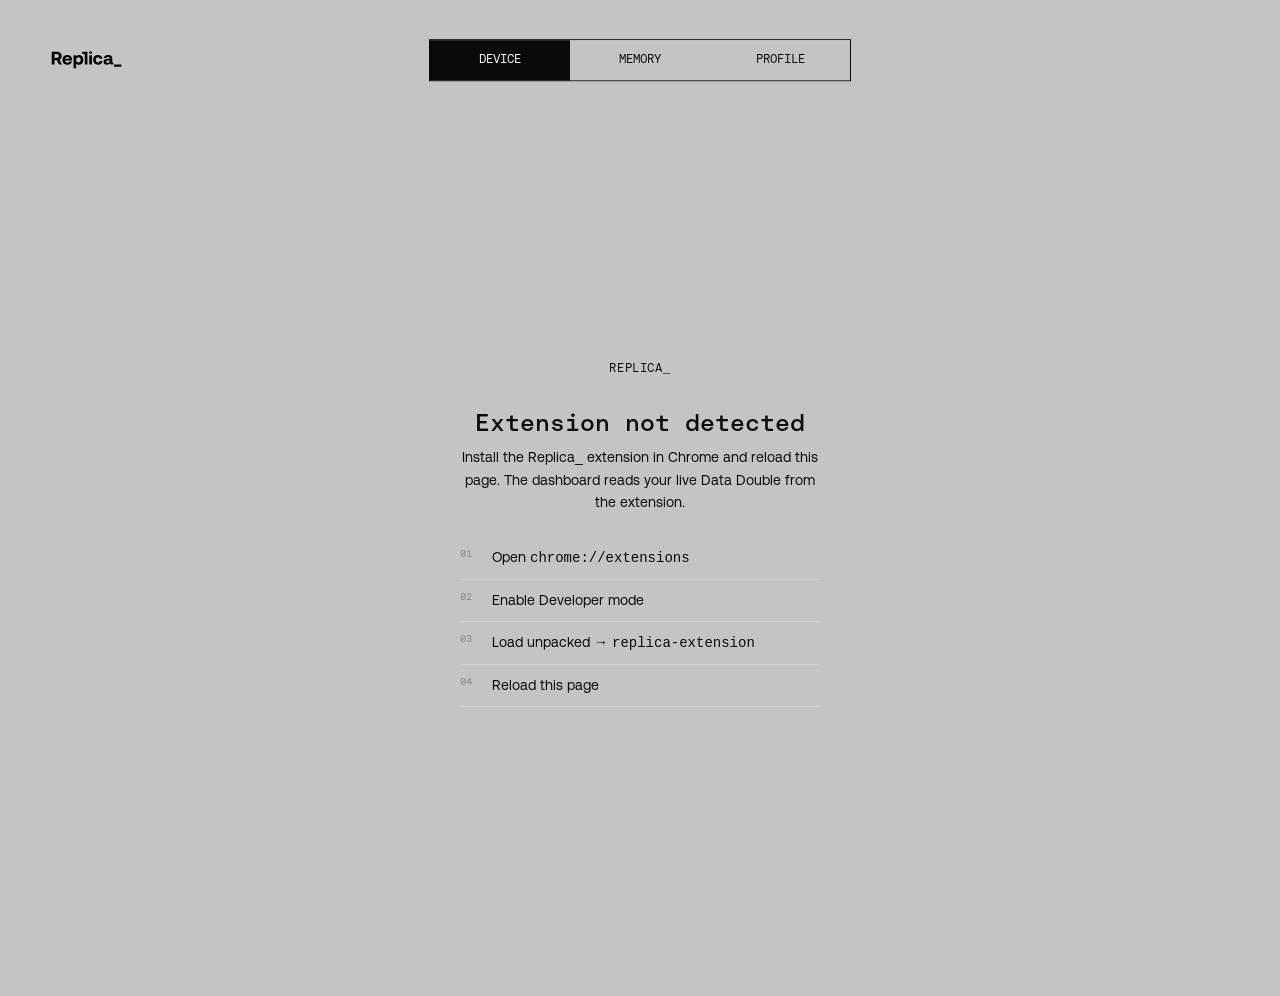
==== replica-webapp/index.html @ 346d8d5b "update all" ====
<!DOCTYPE html>
<html lang="en">
<head>
<meta charset="UTF-8">
<meta name="viewport" content="width=device-width, initial-scale=1.0, viewport-fit=cover">
<title>Replica_</title>
<link rel="stylesheet" href="design-system.css">
<style>
/* ── PAGE ────────────────────────────────── */
html, body { height: 100%; }
body {
  font-family: 'Aeonik', sans-serif;
  background: var(--bg);
  color: var(--text);
  -webkit-font-smoothing: antialiased;
}

.app {
  max-width: 1440px;
  margin: 0 auto;
  min-height: 100vh;
  display: flex;
  flex-direction: column;
  position: relative;
  padding-top: var(--space-xl);
}

/* hidden until connected */
#app { display: none; flex-direction: column; flex: 1; }
#app.show { display: flex; }
#notConnected { display: none; flex-direction: column; align-items: center; justify-content: center; flex: 1; padding: 40px 24px; text-align: center; min-height: 100vh; }
#notConnected.show { display: flex; }

.screen { display: none; flex-direction: column; flex: 1; }
.screen.active { display: flex; }
.scroll {
  flex: 1;
  overflow-y: auto;
  -webkit-overflow-scrolling: touch;
  padding: 0 var(--space-2xl) var(--space-2xl);
}
.scroll::-webkit-scrollbar { display: none; }

/* ── TOP NAV (logo left in flow + tabs fixed-centered) ──────────────── */
.topnav {
  display: grid;
  grid-template-columns: 1fr auto 1fr;
  align-items: center;
  padding: var(--space-md) var(--space-2xl) var(--space-lg);
}
.topnav-logo {
  justify-self: start;
  height: 24px;
  display: flex; align-items: center;
}
.topnav-logo img { height: 100%; width: auto; object-fit: contain; display: block; }
.topnav-tabs {
  position: fixed;
  /* Vertically center the tabs on the logo's center line.
     12px = half of .topnav-logo height (24px). */
  top: calc(var(--space-xl) + var(--space-md) + 12px);
  left: 50%;
  transform: translate(-50%, -50%);
  z-index: 100;
  display: flex;
  gap: 0;
  padding-left: 0;
  border: 1px solid var(--neutral-950);
}
.topnav .ds-tab {
  flex: 1 1 0;
  min-width: 140px;
  height: auto;
  padding: 12px 24px;
  margin: 0;
  border: none;
  background: var(--bg);
  color: var(--neutral-950);
  cursor: pointer;
  justify-content: center;
}
.topnav .ds-tab.is-active {
  background: var(--neutral-950);
  color: var(--color-white);
}

/* "Back" link inline button */
.back-row { padding: 8px 0 var(--space-md); }
.back-btn {
  font: var(--type-body-small);
  color: var(--text);
  display: inline-flex; align-items: center; gap: 4px;
  background: transparent; border: none; cursor: pointer; padding: 0;
}

.meta-row {
  display: grid;
  grid-template-columns: 1fr 1fr;
  font: var(--type-code-block);
  padding: 2px 0;
}
.meta-row span { color: var(--text); }

/* ── DEVICE CARD (left column) ───────────── */
.device-card {
  background: var(--surface);
  border-radius: var(--radius-sm);
  padding: var(--space-lg);
  display: flex;
  flex-direction: column;
  gap: var(--space-lg);
  flex: 1;
}
.device-card .eyebrow {
  font: var(--type-sys-header);
  text-transform: uppercase;
  color: var(--text);
}
.device-meta { display: flex; flex-direction: column; gap: 2px; }
.device-illu-wrap {
  flex: 1;
  display: flex;
  align-items: center;
  justify-content: center;
  padding: var(--space-md) 0;
  min-height: 360px;
}
.device-illu-img {
  position: relative;
  width: 100%;
  max-width: 460px;
}
.device-illu-img img { display: block; width: 100%; height: auto; }
.device-sentence-box {
  position: absolute;
  /* Positioned to fit inside the screen rectangle of the device PNG */
  top: 7%;
  left: 43.5%;
  right: 8%;
  bottom: 67.5%;
  display: flex;
  align-items: center;
  font-family: 'Aeonik Mono', monospace;
  font-weight: 500;
  /* Fluid: small box → small text. Capped at 11px on desktop. */
  font-size: clamp(7.5px, 2.4vw, 11px);
  line-height: 1.35;
  text-transform: uppercase;
  color: var(--text);
  letter-spacing: 0;
  padding: 8px 10px;
  overflow: hidden;
  text-align: left;
  word-break: normal;
  overflow-wrap: break-word;
}

/* ── MAIN GRID (dashboard) ────────────────── */
.dash-grid {
  display: grid;
  grid-template-columns: minmax(0, 1fr) minmax(0, 1fr);
  align-items: stretch;
  gap: var(--space-md);
}
.dash-grid > .left-col {
  display: flex;
  flex-direction: column;
  min-width: 0;
}
.cat-grid {
  display: grid;
  grid-template-columns: 1fr 1fr;
  grid-auto-rows: 1fr;
  gap: var(--space-md);
  min-width: 0;
}
@media (max-width: 960px) {
  .dash-grid { grid-template-columns: 1fr; }
  .cat-grid  { grid-auto-rows: auto; }
}

/* ── CATEGORY CARDS (new-style) ──────────── */
.cat-card {
  background: var(--surface);
  border-radius: var(--radius-sm);
  padding: var(--space-lg);
  cursor: pointer;
  display: flex;
  flex-direction: column;
  gap: var(--space-md);
  transition: box-shadow .15s;
}
.cat-card:hover { box-shadow: 0 4px 16px rgba(0,0,0,.06); }
.cat-card.nil { cursor: default; }
.cat-card.nil .cat-title { color: var(--text-mid); }
.cat-card.nil .cat-sum  { color: var(--text-mid); }
.cat-card.dc  { box-shadow: inset 0 0 0 1px var(--accent-decontext); }

.cat-head {
  display: flex;
  align-items: flex-start;
  justify-content: space-between;
}
.cat-eyebrow {
  font: var(--type-sys-header);
  text-transform: uppercase;
  color: var(--text);
}
.cat-status {
  font: var(--type-sys-header);
  text-transform: uppercase;
  padding: 2px 12px;
  background: var(--neutral-950);
  color: var(--text-inverse);
}
.cat-status.dc { background: var(--accent-decontext); color: #fff; }
.cat-status.amp { background: var(--accent-amplify); color: var(--neutral-950); }
.cat-status.poi { background: var(--accent-poison); color: #fff; }
.cat-status.inactive { background: transparent; color: var(--neutral-700); border: 1px solid var(--neutral-700); padding: 1px 11px; }

.cat-title {
  font: var(--type-h1);
  letter-spacing: -0.03125em;
  text-transform: none;
}
.cat-card.dc  .cat-title { color: var(--accent-decontext); }

.cat-sum {
  font: var(--type-body-small);
  color: var(--text);
  line-height: 1.5;
}

.cat-pills {
  display: flex;
  flex-wrap: wrap;
  gap: 6px;
}
.cat-pill {
  font: var(--type-sys-meta);
  font-size: 9px;
  text-transform: uppercase;
  letter-spacing: 0.18em;
  padding: 4px 7px;
  border: 1px solid var(--neutral-700);
  color: var(--neutral-700);
  background: transparent;
  white-space: nowrap;
}

.cat-foot {
  display: flex;
  justify-content: space-between;
  align-items: center;
  font: var(--type-sys-header);
  text-transform: uppercase;
  color: var(--text);
  margin-top: auto;
}

/* ── EVENT PANEL ─────────────────────────── */
.ev-panel {
  background: var(--surface);
  border-radius: var(--radius-sm);
  padding: var(--space-lg);
  margin-top: var(--space-md);
}
.ev-eyebrow {
  font: var(--type-sys-header);
  text-transform: uppercase;
  margin-bottom: var(--space-md);
}
.ev-title {
  font: var(--type-h1);
  letter-spacing: -0.03125em;
  margin-bottom: var(--space-lg);
}
.chart {
  display: flex;
  align-items: flex-end;
  gap: 8px;
  height: 110px;
  margin-bottom: 8px;
  padding: 0 4px;
}
.bar {
  flex: 1;
  min-width: 10px;
  min-height: 4px;
  border-radius: 0;
  background: var(--text-mid);
  opacity: 0.45;
  display: flex;
  flex-direction: column-reverse; /* primo figlio = base, stack verso l'alto */
}
.bar.has-data { background: transparent; opacity: 1; }
.bar-seg { width: 100%; min-height: 2px; }
.bar-seg.poi { background: var(--accent-poison); }
.bar-seg.amp { background: var(--accent-amplify); }
.bar-seg.dc  { background: var(--accent-decontext); }

.hrs { display: flex; gap: 6px; margin-bottom: var(--space-md); }
.hr  { flex: 1; text-align: center; font: var(--type-sys-meta); color: var(--text-mid); text-transform: uppercase; letter-spacing: 0.10em; }

.leg { display: flex; gap: var(--space-lg); margin-bottom: var(--space-md); flex-wrap: wrap; }
.leg-i { display: flex; align-items: center; gap: 6px; font: var(--type-body-small); color: var(--text); }
.leg-dot { width: 10px; height: 10px; border-radius: 50%; }

/* Event log row */
.ev {
  display: grid;
  grid-template-columns: 120px 60px 1fr 80px;
  align-items: center;
  gap: var(--space-md);
  padding: var(--space-md) 0;
  border-top: 1px solid var(--border);
}
.ev:first-of-type { border-top: none; }
.ev-type {
  font: var(--type-code-block);
  font-weight: 700;
  text-transform: uppercase;
  letter-spacing: 0.02em;
  justify-self: start;
}
.ev-type.poi,
.ev-type.amp,
.ev-type.dc { color: var(--neutral-950); }
.ev-int {
  display: inline-flex;
  align-items: center;
  font: var(--type-sys-header);
  text-transform: uppercase;
  padding: 2px 9px;
  justify-self: start;
}
.ev-int.poi { background: var(--accent-poison);    color: var(--color-white); }
.ev-int.amp { background: var(--accent-amplify);   color: var(--neutral-950); }
.ev-int.dc  { background: var(--accent-decontext); color: var(--color-white); }
.ev-desc { font: var(--type-body-small); color: var(--text); }
.ev-time {
  text-align: right;
  font: var(--type-code-block);
  color: var(--text);
}
.ev-empty {
  font: var(--type-body-small);
  color: var(--text-mid);
  padding: var(--space-md) 0;
  text-align: center;
}

/* ── DETAIL SCREEN ───────────────────────── */
.detail-grid {
  display: grid;
  grid-template-columns: minmax(0, 664px) minmax(0, 664px);
  gap: var(--space-md);
}
@media (max-width: 1100px) {
  .detail-grid { grid-template-columns: 1fr; }
}
.detail-left  { display: flex; flex-direction: column; gap: var(--space-md); }
.detail-right { background: var(--surface); border-radius: var(--radius-sm); padding: var(--space-lg); }

.detail-eyebrow {
  font: var(--type-sys-header);
  text-transform: uppercase;
  margin-bottom: var(--space-md);
}
.detail-title {
  font: var(--type-h1);
  letter-spacing: -0.03125em;
}
.detail-summary {
  font: var(--type-body-small);
  margin-top: var(--space-xs);
}

/* Decontext info card */
.dc-card {
  background: var(--decontext-bg);
  border: 1px solid var(--accent-decontext);
  border-radius: var(--radius-sm);
  padding: var(--space-lg);
}
.dc-card .dc-title {
  font: var(--type-sys-header);
  text-transform: uppercase;
  color: var(--accent-decontext);
  margin-bottom: var(--space-xs);
}
.dc-card .dc-body {
  font: var(--type-body-small);
  color: var(--text);
}

/* Metrics block */
.metrics .metric-row {
  display: grid;
  grid-template-columns: 120px 1fr auto;
  gap: var(--space-md);
  padding: var(--space-md) 0;
  border-top: 1px solid var(--border);
  align-items: flex-start;
}
.metrics .metric-row:first-of-type { border-top: none; }
.metric-key {
  font: var(--type-code-block);
  font-weight: 500;
  color: var(--text);
}
.metric-desc {
  font: var(--type-body-small);
  color: var(--text);
}
.metric-val {
  font: var(--type-code-block);
  color: var(--text);
  text-align: right;
}

/* Signal entries on the right */
.signal-eyebrow {
  font: var(--type-sys-header);
  text-transform: uppercase;
  margin-bottom: var(--space-md);
}
.signal-row {
  display: grid;
  grid-template-columns: 160px 1fr 60px;
  gap: var(--space-md);
  padding: var(--space-md) 0;
  border-top: 1px solid var(--border);
}
.signal-row:first-of-type { border-top: none; }
.signal-tag {
  font: var(--type-sys-header);
  text-transform: uppercase;
  color: var(--text);
  justify-self: start;
}
.signal-tag.is-poi,
.signal-tag.is-amp,
.signal-tag.is-dc {
  display: inline-flex;
  align-items: center;
  height: 20px;
  padding: 0 12px;
}
.signal-tag.is-poi { background: var(--accent-poison);    color: var(--color-white); }
.signal-tag.is-amp { background: var(--accent-amplify);   color: var(--neutral-950); }
.signal-tag.is-dc  { background: var(--accent-decontext); color: var(--color-white); }
.signal-desc { font: var(--type-body-small); color: var(--text); }
.signal-time { font: var(--type-sys-meta); color: var(--text-mid); text-align: right; }

/* ── MEMORY / PROFILE (legacy panes) ─────── */
.body-desc { padding: 0 0 var(--space-md); font: var(--type-body-small); color: var(--text); }
.toggle {
  margin-bottom: var(--space-md);
  background: var(--neutral-950);
  display: inline-flex;
  padding: 4px;
  gap: 4px;
}
.tog {
  padding: 8px 18px;
  font: var(--type-sys-header);
  text-transform: uppercase;
  color: var(--text-mid);
  background: transparent;
  border: none;
  cursor: pointer;
}
.tog.on { background: var(--color-white); color: var(--text); }

.mem-card {
  background: var(--surface);
  border-radius: var(--radius-sm);
  padding: var(--space-lg);
  margin-bottom: var(--space-md);
}
.mem-nav { display: flex; justify-content: space-between; align-items: center; margin-bottom: var(--space-md); }
.mem-date { font: var(--type-code-block); }
.nav-btns { display: flex; gap: 8px; }
.nav-btn {
  width: 32px; height: 32px;
  background: var(--neutral-300);
  color: var(--text);
  border: none;
  cursor: pointer;
  font: var(--type-code-block);
}
.nav-btn:disabled { opacity: .3; cursor: default; }
.dot-row { display: flex; gap: 16px; margin-bottom: var(--space-md); flex-wrap: wrap; }
.mem-sent { font: var(--type-code-block); text-transform: uppercase; line-height: 1.85; }
.mem-empty {
  font: var(--type-body-small);
  color: var(--text-mid);
  padding: var(--space-md) 0;
  text-align: center;
}

/* ── Save current sentence card ─────────────── */
.mem-save {
  display: flex;
  align-items: center;
  gap: var(--space-lg);
  background: var(--surface);
  border-radius: var(--radius-sm);
  padding: var(--space-lg);
  margin-bottom: var(--space-xs);
}
.mem-save-left { flex: 1; min-width: 0; }
.mem-save-eyebrow {
  font: var(--type-sys-header);
  text-transform: uppercase;
  color: var(--text);
  margin-bottom: var(--space-xs);
}
.mem-save-sentence {
  font: var(--type-code-block);
  text-transform: uppercase;
  color: var(--text);
  line-height: 1.5;
}
.mem-save-btn {
  flex-shrink: 0;
  background: var(--neutral-950);
  color: var(--color-white);
  border: none;
  padding: 12px 18px;
  font: var(--type-sys-header);
  text-transform: uppercase;
  cursor: pointer;
  transition: background .15s;
}
.mem-save-btn:hover { background: var(--neutral-700); }
.mem-save-btn:disabled { opacity: 0.4; cursor: default; }
.mem-save-status {
  font: var(--type-sys-meta);
  text-transform: uppercase;
  color: var(--text-mid);
  letter-spacing: 0.18em;
  min-height: 14px;
  padding: 0 var(--space-md) var(--space-md);
}
.mem-save-status.ok { color: var(--color-success); }

/* ── Week picker (calendar) ─────────────────── */
.mem-week-picker {
  background: var(--surface);
  border-radius: var(--radius-sm);
  padding: var(--space-md) var(--space-lg);
  margin-bottom: var(--space-md);
}
.mem-week-nav {
  display: flex;
  align-items: center;
  gap: var(--space-sm);
  margin-bottom: var(--space-md);
}
.mem-week-label {
  flex: 1;
  font: var(--type-code-block);
  color: var(--text);
}
.mem-week-today {
  background: transparent;
  border: 1px solid var(--neutral-700);
  color: var(--neutral-700);
  padding: 6px 12px;
  font: var(--type-sys-header);
  text-transform: uppercase;
  cursor: pointer;
}
.mem-week-today:hover { background: var(--neutral-700); color: var(--surface); }
.mem-week-days {
  display: grid;
  grid-template-columns: repeat(7, 1fr);
  gap: 6px;
}
.mem-day {
  display: flex;
  flex-direction: column;
  align-items: center;
  justify-content: center;
  gap: 4px;
  padding: var(--space-sm) 4px;
  background: transparent;
  border: 1px solid var(--border);
  cursor: pointer;
  color: var(--text);
  transition: background .15s, border-color .15s;
}
.mem-day:hover { border-color: var(--neutral-700); }
.mem-day.has-snap { border-color: var(--neutral-950); }
.mem-day.is-today { background: var(--neutral-300); }
.mem-day.is-selected { background: var(--neutral-950); color: var(--color-white); border-color: var(--neutral-950); }
.mem-day.is-future { opacity: 0.35; cursor: default; pointer-events: none; }
.mem-day-dow {
  font: var(--type-sys-meta);
  text-transform: uppercase;
  letter-spacing: 0.18em;
}
.mem-day-num {
  font: var(--type-h3);
  letter-spacing: -0.02em;
}

.wk-entry {
  display: flex;
  gap: var(--space-md);
  background: var(--surface);
  border-radius: var(--radius-sm);
  padding: var(--space-lg);
  margin-bottom: var(--space-md);
}
.wk-day-n { font: var(--type-h1); letter-spacing: -0.03125em; }
.wk-day-m { font: var(--type-sys-meta); text-transform: uppercase; color: var(--text-mid); margin-top: 4px; }
.wk-right { flex: 1; display: flex; flex-direction: column; gap: var(--space-sm); }
.wk-sent  { font: var(--type-code-block); text-transform: uppercase; }
.wk-dots  { display: flex; gap: var(--space-md); flex-wrap: wrap; }
.wk-del {
  align-self: flex-start;
  flex-shrink: 0;
  width: 28px; height: 28px;
  display: flex; align-items: center; justify-content: center;
  font-family: 'Aeonik Mono', monospace;
  font-size: 18px; line-height: 1;
  background: var(--neutral-950);
  color: var(--color-white);
  border: none;
  border-radius: 0;
  cursor: pointer;
  transition: background .15s;
}
.wk-del:hover { background: var(--color-error); }

.prof-stack {
  display: grid;
  grid-template-columns: repeat(2, 1fr);
  align-items: start;
  gap: var(--space-md);
}
.prof-col { display: flex; flex-direction: column; gap: var(--space-md); }
@media (max-width: 720px) { .prof-stack { grid-template-columns: 1fr; } }
.card-head {
  display: flex; align-items: center; justify-content: space-between;
  gap: var(--space-md);
  margin-bottom: var(--space-md);
}
.p-edit {
  font: var(--type-code-block);
  text-align: right;
  background: transparent;
  border: 1px solid var(--neutral-950);
  padding: 4px 8px;
  width: 50%;
  color: var(--text);
  outline: none;
}
.p-edit:focus { border-color: var(--color-info); }

.p-row {
  display: flex;
  justify-content: space-between;
  align-items: center;
  padding: var(--space-sm) 0;
  border-top: 1px solid var(--border);
}
.p-row:first-of-type { border-top: none; padding-top: 0; }
.p-row:last-of-type { padding-bottom: 0; }
.p-k { font: var(--type-body-base); }
.p-v { font: var(--type-code-block); color: var(--text-mid); }
.p-v-amp { color: var(--accent-amplify); }
.p-v-poi { color: var(--accent-poison); }
.p-v-dc  { color: var(--accent-decontext); }

/* Pref controls — toggle switch + time input */
.pref-right { display: inline-flex; align-items: center; gap: var(--space-sm); }
.switch {
  position: relative;
  display: inline-block;
  width: 36px; height: 20px;
  flex-shrink: 0;
}
.switch input { opacity: 0; width: 0; height: 0; }
.switch .slider {
  position: absolute; inset: 0; cursor: pointer;
  background: var(--border);
  border-radius: 0;
  transition: background .18s;
}
.switch .slider::before {
  content: '';
  position: absolute; left: 2px; top: 2px;
  width: 16px; height: 16px;
  background: var(--color-white);
  border-radius: 0;
  transition: transform .18s;
}
.switch input:checked + .slider { background: var(--neutral-950); }
.switch input:checked + .slider::before { transform: translateX(16px); }
.p-time {
  font: var(--type-code-block);
  color: var(--text);
  background: transparent;
  border: 1px solid var(--neutral-950);
  padding: 4px 8px;
  cursor: pointer;
}
.p-time:focus { outline: none; border-color: var(--color-info); }
.p-time:disabled { opacity: 0.4; cursor: not-allowed; }

.leg-row {
  display: flex;
  gap: 12px;
  padding: var(--space-sm) 0;
  border-bottom: 1px solid var(--border);
  align-items: flex-start;
}
.leg-row:last-child { border-bottom: none; }
.leg-cname { font: var(--type-sys-header); text-transform: uppercase; min-width: 130px; flex-shrink: 0; }
.leg-cdesc { font: var(--type-body-small); color: var(--text); }

/* Danger-zone card: same ds-card shell + red accent border + red title/buttons */
.ds-card.dz { background: var(--surface); border: 1px solid var(--color-error); }
.dz-t { font: var(--type-sys-header); text-transform: uppercase; color: var(--color-error); margin-bottom: var(--space-md); }
.dz-row {
  display: flex;
  justify-content: space-between;
  align-items: center;
  padding: var(--space-sm) 0;
  border-top: 1px solid var(--border);
}
.dz-row:first-of-type { border-top: none; padding-top: 0; }
.dz-row:last-of-type { padding-bottom: 0; }
.dz-l { font: var(--type-body-base); }
.dz-btn {
  font: var(--type-sys-header);
  text-transform: uppercase;
  padding: 6px 14px;
  background: var(--color-error);
  border: none;
  color: var(--color-white);
  cursor: pointer;
  transition: background .15s;
}
.dz-btn:hover { background: #8A1414; }

/* info icon → modal */
.info-i {
  display: inline-flex; align-items: center; justify-content: center;
  width: 14px; height: 14px; border-radius: 0;
  background: transparent; color: var(--neutral-950);
  border: 1px solid var(--neutral-950);
  font: var(--type-sys-meta-sm); font-weight: 700;
  cursor: pointer; margin-left: 4px; vertical-align: middle;
}
.modal-ov {
  position: fixed; inset: 0; background: rgba(10,10,10,.4);
  display: none; align-items: center; justify-content: center;
  z-index: 1000; padding: 24px;
}
.modal-ov.on { display: flex; }
.modal {
  background: var(--surface);
  border-radius: var(--radius-sm);
  padding: var(--space-lg);
  max-width: 380px; width: 100%;
}
.modal-t { font: var(--type-h3); margin-bottom: var(--space-sm); }
.modal-b { font: var(--type-body-small); color: var(--text); margin-bottom: var(--space-lg); }
.modal-x {
  width: 100%; padding: 12px;
  background: var(--neutral-950); color: #fff;
  font: var(--type-sys-header);
  text-transform: uppercase;
  cursor: pointer;
}

/* ── NOT CONNECTED ───────────────────────── */
.nc-logo { font: var(--type-sys-header); text-transform: uppercase; letter-spacing: 0.05em; margin-bottom: var(--space-xl); }
.nc-h { font: var(--type-h2); margin-bottom: var(--space-xs); }
.nc-p { font: var(--type-body-small); color: var(--text); line-height: 1.6; margin-bottom: var(--space-lg); max-width: 360px; }
.nc-steps { list-style: none; width: 100%; max-width: 360px; margin-bottom: var(--space-lg); }
.nc-steps li { font: var(--type-body-small); color: var(--text); padding: 10px 0; border-bottom: 1px solid var(--border); display: flex; gap: 14px; text-align: left; }
.nc-n { font: var(--type-sys-meta); color: var(--text-mid); min-width: 18px; }

/* sbar text under top nav */
.sbar { font: var(--type-sys-meta); text-transform: uppercase; color: var(--text-mid); padding: 0 0 var(--space-xs); }

.section-eyebrow {
  font: var(--type-sys-header);
  text-transform: uppercase;
  color: var(--text);
  padding: var(--space-md) 0 var(--space-sm);
}

/* ── MOBILE (≤ 640px) ──────────────────────────────── */
@media (max-width: 640px) {
  /* Page chrome — tighter spacing, leave room for the bottom tab-bar */
  .app { padding-top: var(--space-md); }
  .scroll { padding: 0 var(--space-md) 88px; }
  .topnav { padding: var(--space-sm) var(--space-md) var(--space-md); }

  /* Tabs → fixed full-width bar at the bottom */
  .topnav-tabs {
    top: auto;
    left: 0;
    right: 0;
    bottom: 0;
    transform: none;
    background: var(--bg);
    border: none;
    border-top: 1px solid var(--neutral-950);
    z-index: 100;
  }
  .topnav .ds-tab {
    flex: 1 1 0;
    min-width: 0;
    padding: 14px 8px;
  }

  /* Memory: stack the save card */
  .mem-save {
    flex-direction: column;
    align-items: stretch;
    gap: var(--space-md);
  }
  .mem-save-btn { width: 100%; }
  .mem-week-picker { padding: var(--space-sm) var(--space-md); }
  .mem-week-days { gap: 4px; }
  .mem-day { padding: var(--space-xs) 2px; }

  /* Event log: type/int/time on row 1, description spans row 2 */
  .ev {
    grid-template-columns: auto auto 1fr;
    grid-template-areas: "type int time" "desc desc desc";
    gap: var(--space-xs) var(--space-md);
  }
  .ev-type { grid-area: type; }
  .ev-int  { grid-area: int; }
  .ev-time { grid-area: time; text-align: right; }
  .ev-desc { grid-area: desc; }

  /* Profile / danger-zone rows wrap on narrow screens */
  .p-row, .dz-row { flex-wrap: wrap; gap: var(--space-xs); }

  /* Device illustration shorter on mobile */
  .device-illu-wrap { min-height: 240px; }

  /* Device sentence: shrink the type & expand the box so the full quote fits */
  .device-sentence-box {
    bottom: 58%;          /* taller box — was 67.5% */
    font-size: clamp(6px, 1.9vw, 9px);
    line-height: 1.2;
    padding: 4px 6px;
  }

  /* Bar chart fits the viewport on mobile */
  .chart { gap: 3px; padding: 0; }
  .chart .bar { min-width: 0; }
  .hrs { gap: 3px; }
  .hr  { font-size: 9px; letter-spacing: 0.05em; }

  /* Category cards in a single horizontal-scrolling row */
  .cat-grid {
    display: flex;
    grid-template-columns: none;
    grid-auto-rows: auto;
    overflow-x: auto;
    overflow-y: hidden;
    flex-wrap: nowrap;
    gap: var(--space-md);
    /* Bleed to the viewport edges so cards can scroll edge-to-edge */
    margin: 0 calc(var(--space-md) * -1);
    padding: 0 var(--space-md) var(--space-xs);
    scroll-snap-type: x mandatory;
    -webkit-overflow-scrolling: touch;
  }
  .cat-grid::-webkit-scrollbar { display: none; }
  .cat-card {
    flex: 0 0 78%;
    max-width: 280px;
    scroll-snap-align: start;
  }

  /* Profile: move EDIT PROFILE button to the bottom of its card */
  #scr-profile .ds-card { display: flex; flex-direction: column; }
  #scr-profile .card-head { display: contents; }
  #scr-profile .card-head .cat-eyebrow { margin-bottom: var(--space-md); }
  #scr-profile #btnEditProfile {
    order: 999;
    margin-top: var(--space-md);
    width: 100%;
  }
}
</style>
</head>
<body>
<div class="app">

  <!-- TOP NAV (logo left + centered tabs) -->
  <div class="topnav" id="topnav">
    <div class="topnav-logo"><img src="img/logo.svg" alt="Replica_"></div>
    <nav class="topnav-tabs">
      <button class="ds-tab is-active" id="nv-device"  onclick="switchTab('device')">DEVICE</button>
      <button class="ds-tab"            id="nv-memory"  onclick="switchTab('memory')">MEMORY</button>
      <button class="ds-tab"            id="nv-profile" onclick="switchTab('profile')">PROFILE</button>
    </nav>
  </div>

  <!-- NOT CONNECTED -->
  <div id="notConnected">
    <div class="nc-logo">Replica_</div>
    <div class="nc-h">Extension not detected</div>
    <p class="nc-p">Install the Replica_ extension in Chrome and reload this page. The dashboard reads your live Data Double from the extension.</p>
    <ol class="nc-steps">
      <li><span class="nc-n">01</span><span>Open <code>chrome://extensions</code></span></li>
      <li><span class="nc-n">02</span><span>Enable Developer mode</span></li>
      <li><span class="nc-n">03</span><span>Load unpacked → <code>replica-extension</code></span></li>
      <li><span class="nc-n">04</span><span>Reload this page</span></li>
    </ol>
  </div>

  <!-- APP -->
  <div id="app">

    <!-- DEVICE -->
    <div class="screen active" id="scr-device">
      <div class="scroll">
        <div class="dash-grid">
          <!-- LEFT: Single device card with meta on top + illustration filling the rest -->
          <div class="left-col">
            <div class="device-card">
              <div class="eyebrow">REPLICA_ MOD 01</div>
              <div class="device-meta">
                <div class="meta-row"><span>Status</span><span id="mStatus">Synced with device</span></div>
                <div class="meta-row"><span>Last compilation:</span><span id="mLast">—</span></div>
                <div class="meta-row"><span>Events:</span><span id="mPts">—</span></div>
              </div>
              <div class="device-illu-wrap">
                <div class="device-illu-img">
                  <img src="img/device_illustration.png" alt="Device">
                  <div class="device-sentence-box" id="sentenceEl">Loading…</div>
                </div>
              </div>
            </div>
          </div>

          <!-- RIGHT: 6 category cards in 2×3 equal-height grid -->
          <div class="cat-grid" id="catGrid"></div>
        </div>

        <!-- Event panel -->
        <div class="ev-panel">
          <div class="ev-eyebrow">LIVE EVENT STREAM</div>
          <div class="ev-title">Actions today by hour</div>
          <div class="chart" id="bars"></div>
          <div class="hrs" id="hrs"></div>
          <div class="leg">
            <div class="leg-i"><div class="leg-dot" style="background:var(--accent-amplify)"></div>amplify</div>
            <div class="leg-i"><div class="leg-dot" style="background:var(--accent-poison)"></div>poison</div>
            <div class="leg-i"><div class="leg-dot" style="background:var(--accent-decontext)"></div>decontextualised</div>
          </div>
          <div id="evList"></div>
        </div>
      </div>
    </div>

    <!-- DETAIL -->
    <div class="screen" id="scr-detail">
      <div class="scroll">
        <div class="back-row"><button class="back-btn" onclick="goBack()">‹ Back</button></div>
        <div id="detailBody"></div>
      </div>
    </div>

    <!-- MEMORY -->
    <div class="screen" id="scr-memory">
      <div class="scroll">
        <!-- Save current sentence -->
        <div class="mem-save">
          <div class="mem-save-left">
            <div class="mem-save-eyebrow">CURRENT SENTENCE</div>
            <div class="mem-save-sentence" id="memCurrentSent">—</div>
          </div>
          <button class="mem-save-btn" id="btnSaveSnap">SAVE TO MEMORY</button>
        </div>
        <div class="mem-save-status" id="memSaveStatus"></div>

        <!-- Week picker -->
        <div class="mem-week-picker">
          <div class="body-desc">A static reflection of the algorithmic session. Snapshots are compiled automatically every day at <span id="memSnapTime">18:00</span>, or saved manually.</div>
          <div class="mem-week-nav">
            <button class="nav-btn" id="wPrev">←</button>
            <span class="mem-week-label" id="wRange">—</span>
            <button class="nav-btn" id="wNext">→</button>
            <button class="mem-week-today" id="wToday">TODAY</button>
          </div>
          <div class="mem-week-days" id="wDays"></div>
        </div>

        <div id="wList"></div>
      </div>
    </div>

    <!-- PROFILE -->
    <div class="screen" id="scr-profile">
      <div class="scroll prof-stack">
        <div class="prof-col">
          <div class="ds-card">
            <div class="card-head">
              <div class="cat-eyebrow">PERSONAL INFORMATION</div>
              <button class="mem-save-btn" id="btnEditProfile">EDIT PROFILE</button>
            </div>
            <div class="p-row">
              <span class="p-k">Username</span>
              <span class="p-v" id="pUsername">—</span>
            </div>
            <div class="p-row">
              <span class="p-k">Device ID</span>
              <span class="p-v" id="pDeviceId" style="font-size:11px;max-width:60%;overflow:hidden;text-overflow:ellipsis;white-space:nowrap">—</span>
            </div>
          </div>

          <div class="ds-card">
            <div class="cat-eyebrow" style="margin-bottom:var(--space-md)">SUBJECT IDENTIFICATION</div>
            <div class="p-row"><span class="p-k">Sessions tracked</span><span class="p-v" id="pSessions">—</span></div>
            <div class="p-row"><span class="p-k">Total data points</span><span class="p-v" id="pPoints">—</span></div>
            <div class="p-row"><span class="p-k">First seen</span><span class="p-v" id="pFirst">—</span></div>
            <div class="p-row"><span class="p-k">Amplifications</span><span class="p-v p-v-amp" id="pAmpCount">0</span></div>
            <div class="p-row"><span class="p-k">Poisonings</span><span class="p-v p-v-poi" id="pPoiCount">0</span></div>
            <div class="p-row"><span class="p-k">Decontextualisations</span><span class="p-v p-v-dc" id="pDcCount">0</span></div>
          </div>
        </div>

        <div class="prof-col">
          <div class="ds-card">
            <div class="cat-eyebrow" style="margin-bottom:var(--space-md)">DATA CATEGORIES</div>
            <div class="leg-row"><span class="leg-cname">Bio-demographic</span><span class="leg-cdesc">Age, health patterns, medical queries.</span></div>
            <div class="leg-row"><span class="leg-cname">Geographic</span><span class="leg-cdesc">IP location, commute, local intent.</span></div>
            <div class="leg-row"><span class="leg-cname">Professional</span><span class="leg-cdesc">Job role, platforms, skills.</span></div>
            <div class="leg-row"><span class="leg-cname">Economic</span><span class="leg-cdesc">Income signals, spending, risk.</span></div>
            <div class="leg-row"><span class="leg-cname">Socio-cultural</span><span class="leg-cdesc">Values, affiliations, communities.</span></div>
            <div class="leg-row"><span class="leg-cname">Psycho-beh.</span><span class="leg-cdesc">Emotional traits, habits, attention.</span></div>
          </div>

          <div class="ds-card">
            <div class="cat-eyebrow" style="margin-bottom:var(--space-md)">APP PREFERENCES</div>
            <div class="p-row">
              <span class="p-k">Decontextualisation alerts <span class="info-i" onclick="openModal('decontext')">i</span></span>
              <label class="switch"><input type="checkbox" id="prefDecontextAlerts"><span class="slider"></span></label>
            </div>
            <div class="p-row">
              <span class="p-k">Daily snapshot</span>
              <input type="time" id="prefSnapshotTime" class="p-time" value="18:00">
            </div>
          </div>

          <div class="ds-card dz">
            <div class="dz-t">⚠ Irreversible actions</div>
            <div class="dz-row"><span class="dz-l">Reset all data</span><button class="dz-btn" id="btnReset">Reset</button></div>
            <div class="dz-row"><span class="dz-l">Reset memory quotes</span><button class="dz-btn" id="btnResetSnaps">Reset</button></div>
          </div>
        </div>
      </div>
    </div>

  </div>
</div>

<div class="modal-ov" id="modalOv" onclick="if(event.target===this)closeModal()">
  <div class="modal"><div class="modal-t" id="modalT"></div><div class="modal-b" id="modalB"></div>
  <button class="modal-x" onclick="closeModal()">Got it</button></div>
</div>

<script src="app.js"></script>
</body>
</html>
---- replica-webapp/design-system.css ----
/* ═══════════════════════════════════════════════
   REPLICA_ — Design System
   Aligned to Figma "new-style" section
   (file: product-ui · CPUfxfrzfCAbRAGqeuyZNK)
   ═══════════════════════════════════════════════ */

/* ── @font-face ──────────────────────────────── */

@font-face {
  font-family: 'Aeonik';
  src: url('fonts/AeonikTRIAL-Light.otf') format('opentype');
  font-weight: 300; font-style: normal; font-display: swap;
}
@font-face {
  font-family: 'Aeonik';
  src: url('fonts/AeonikTRIAL-Regular.otf') format('opentype');
  font-weight: 400; font-style: normal; font-display: swap;
}
@font-face {
  font-family: 'Aeonik';
  src: url('fonts/AeonikTRIAL-Medium.otf') format('opentype');
  font-weight: 500; font-style: normal; font-display: swap;
}
@font-face {
  font-family: 'Aeonik';
  src: url('fonts/AeonikTRIAL-SemiBold.otf') format('opentype');
  font-weight: 600; font-style: normal; font-display: swap;
}
@font-face {
  font-family: 'Aeonik';
  src: url('fonts/AeonikTRIAL-Bold.otf') format('opentype');
  font-weight: 700; font-style: normal; font-display: swap;
}
@font-face {
  font-family: 'Aeonik';
  src: url('fonts/AeonikTRIAL-Black.otf') format('opentype');
  font-weight: 900; font-style: normal; font-display: swap;
}

@font-face {
  font-family: 'Aeonik Mono';
  src: url('fonts/AeonikMonoTRIAL-Light.otf') format('opentype');
  font-weight: 300; font-style: normal; font-display: swap;
}
@font-face {
  font-family: 'Aeonik Mono';
  src: url('fonts/AeonikMonoTRIAL-Regular.otf') format('opentype');
  font-weight: 400; font-style: normal; font-display: swap;
}
@font-face {
  font-family: 'Aeonik Mono';
  src: url('fonts/AeonikMonoTRIAL-Medium.otf') format('opentype');
  font-weight: 500; font-style: normal; font-display: swap;
}
@font-face {
  font-family: 'Aeonik Mono';
  src: url('fonts/AeonikMonoTRIAL-SemiBold.otf') format('opentype');
  font-weight: 600; font-style: normal; font-display: swap;
}
@font-face {
  font-family: 'Aeonik Mono';
  src: url('fonts/AeonikMonoTRIAL-Bold.otf') format('opentype');
  font-weight: 700; font-style: normal; font-display: swap;
}

/* ── Color tokens ────────────────────────────── */

:root {
  /* Neutral scale (Figma) */
  --neutral-50:         #F5F5F5;   /* bg/surface — cards */
  --neutral-300:        #C4C4C4;   /* bg/canvas  — page background */
  --neutral-700:        #404040;
  --neutral-950:        #0A0A0A;   /* text/primary */

  --color-white:        #FFFFFF;
  --color-surface-soft: #E6E8E6;   /* legacy neutral/10 */
  --color-metal:        #828782;   /* secondary text, placeholders */
  --color-black:        #0A0A0A;
  --border-default:     #D4D4D4;

  /* Accent (data states) */
  --color-green:        #1DFF5D;
  --color-purple:       #5E1FFF;
  --color-orange:       #FF5E1F;

  /* Semantic aliases (new-style) */
  --bg:                 var(--neutral-300);   /* page bg */
  --surface:            var(--neutral-50);    /* card bg */
  --surface-inverse:    var(--neutral-950);
  --border:             var(--border-default);
  --text:               var(--neutral-950);
  --text-inverse:       var(--neutral-50);
  --text-mid:           var(--color-metal);
  --text-dim:           #B0B2B0;

  --accent-amplify:     var(--color-green);
  --accent-poison:      var(--color-orange);
  --accent-decontext:   var(--color-purple);

  --amplify-bg:         rgba(29,255,93,0.10);
  --poison-bg:          rgba(255,94,31,0.10);
  --decontext-bg:       #EFE8FF;   /* data/decontext-bg from Figma */
  --decontext-border:   rgba(94,31,255,0.25);

  /* Semantic — UI feedback (not data state) */
  --color-error:        #B91C1C;
  --color-success:      #047857;
  --color-warning:      #B45309;
  --color-info:         #0369A1;
  --error-bg:           #FECACA;

  /* Spacing scale (Figma space tokens) */
  --space-2xs:  4px;
  --space-xs:   8px;
  --space-sm:  12px;
  --space-md:  16px;
  --space-lg:  24px;
  --space-xl:  32px;
  --space-2xl: 48px;

  /* Radii (Figma radius tokens) */
  --radius-zero: 0;
  --radius-sm:   8px;   /* default card radius in new-style */
  --radius-pill: 999px;

  /* Border stroke */
  --stroke: 1px;
}

/* ── Typography tokens ───────────────────────── */
/* In new-style, headings use Aeonik Mono Medium */

:root {
  /* Display (kept for legacy) */
  --type-display-hero:        700 64px/1.10 'Aeonik', sans-serif;
  --type-display-data-large:  400 56px/1.10 'Aeonik Mono', monospace;

  /* Heading — Aeonik Mono */
  --type-h1:  500 32px/1.20 'Aeonik Mono', monospace;     /* letter-spacing -1px */
  --type-h2:  500 24px/1.25 'Aeonik Mono', monospace;
  --type-h3:  500 18px/1.30 'Aeonik Mono', monospace;

  /* Body — Aeonik sans */
  --type-body-large:  400 18px/1.50 'Aeonik', sans-serif;
  --type-body-base:   400 16px/1.50 'Aeonik', sans-serif;
  --type-body-small:  400 14px/1.50 'Aeonik', sans-serif;

  /* System (Aeonik Mono) */
  --type-code-block:   400 14px/1.50 'Aeonik Mono', monospace;
  --type-sys-header:   400 12px/1.30 'Aeonik Mono', monospace;
  --type-sys-meta:     400 10px/1.30 'Aeonik Mono', monospace;   /* uppercase */
  --type-sys-meta-sm:  400  8px/1.30 'Aeonik Mono', monospace;   /* uppercase */
}

/* ── Utility classes ─────────────────────────── */

.type-display-hero       { font: var(--type-display-hero); }
.type-display-data-large { font: var(--type-display-data-large); }
.type-h1                 { font: var(--type-h1); letter-spacing: -0.03125em; }
.type-h2                 { font: var(--type-h2); }
.type-h3                 { font: var(--type-h3); }
.type-body-large         { font: var(--type-body-large); }
.type-body-base          { font: var(--type-body-base); }
.type-body-small         { font: var(--type-body-small); }
.type-code-block         { font: var(--type-code-block); }
.type-sys-header         { font: var(--type-sys-header); text-transform: uppercase; letter-spacing: 0.00em; }
.type-sys-meta           { font: var(--type-sys-meta);   text-transform: uppercase; letter-spacing: 0.20em; }
.type-sys-meta-sm        { font: var(--type-sys-meta-sm); text-transform: uppercase; letter-spacing: 0.20em; }

/* ── Reset & base ────────────────────────────── */

*, *::before, *::after { box-sizing: border-box; margin: 0; padding: 0; }
button { font-family: inherit; cursor: pointer; border: none; background: none; -webkit-tap-highlight-color: transparent; }

/* ── Reusable atoms (new-style) ──────────────── */

/* Card surface — the box used everywhere */
.ds-card {
  background: var(--surface);
  border-radius: var(--radius-sm);
  padding: var(--space-lg);
}

/* CATEGORY / META eyebrow label */
.ds-eyebrow {
  font: var(--type-sys-header);
  text-transform: uppercase;
  letter-spacing: 0.00em;
  color: var(--text);
}

/* STATUS chip (dark by default) */
.ds-status {
  display: inline-flex;
  align-items: center;
  font: var(--type-sys-header);
  text-transform: uppercase;
  letter-spacing: 0.00em;
  padding: 2px 10px;
  border-radius: var(--radius-zero);
  background: var(--neutral-950);
  color: var(--text-inverse);
}
.ds-status.is-poison    { background: var(--accent-poison);    color: var(--color-white); }
.ds-status.is-amplify   { background: var(--accent-amplify);   color: var(--neutral-950); }
.ds-status.is-decontext { background: var(--accent-decontext); color: var(--color-white); }

/* Metric pill — rectangle outline with mono label */
.ds-pill {
  display: inline-flex;
  align-items: center;
  font: var(--type-sys-meta);
  text-transform: uppercase;
  letter-spacing: 0.20em;
  padding: 6px 10px;
  border: var(--stroke) solid var(--border);
  border-radius: var(--radius-zero);
  color: var(--text);
  background: transparent;
}

/* Navbar tab — rectangle with 45° diagonal cuts at top-left and bottom-right.
   Cut size equals half the tab height so the diagonal is true 45°.
   Tabs interlock with no gap (margin-left = -cut). */
.ds-tab {
  display: inline-flex;
  align-items: center;
  height: 40px;
  padding: 0 24px;
  font: var(--type-sys-header);
  text-transform: uppercase;
  /* default (non-selected) = primary button: dark filled */
  background: var(--neutral-950);
  color: var(--color-white);
}
/* selected = secondary button: light surface, dark text */
.ds-tab.is-active { background: var(--color-white); color: var(--neutral-950); }

/* ── Logo ────────────────────────────────────── */

.replica-logo {
  display: block;
  height: 20px;
  width: auto;
}
.replica-logo.on-dark { filter: invert(1); }
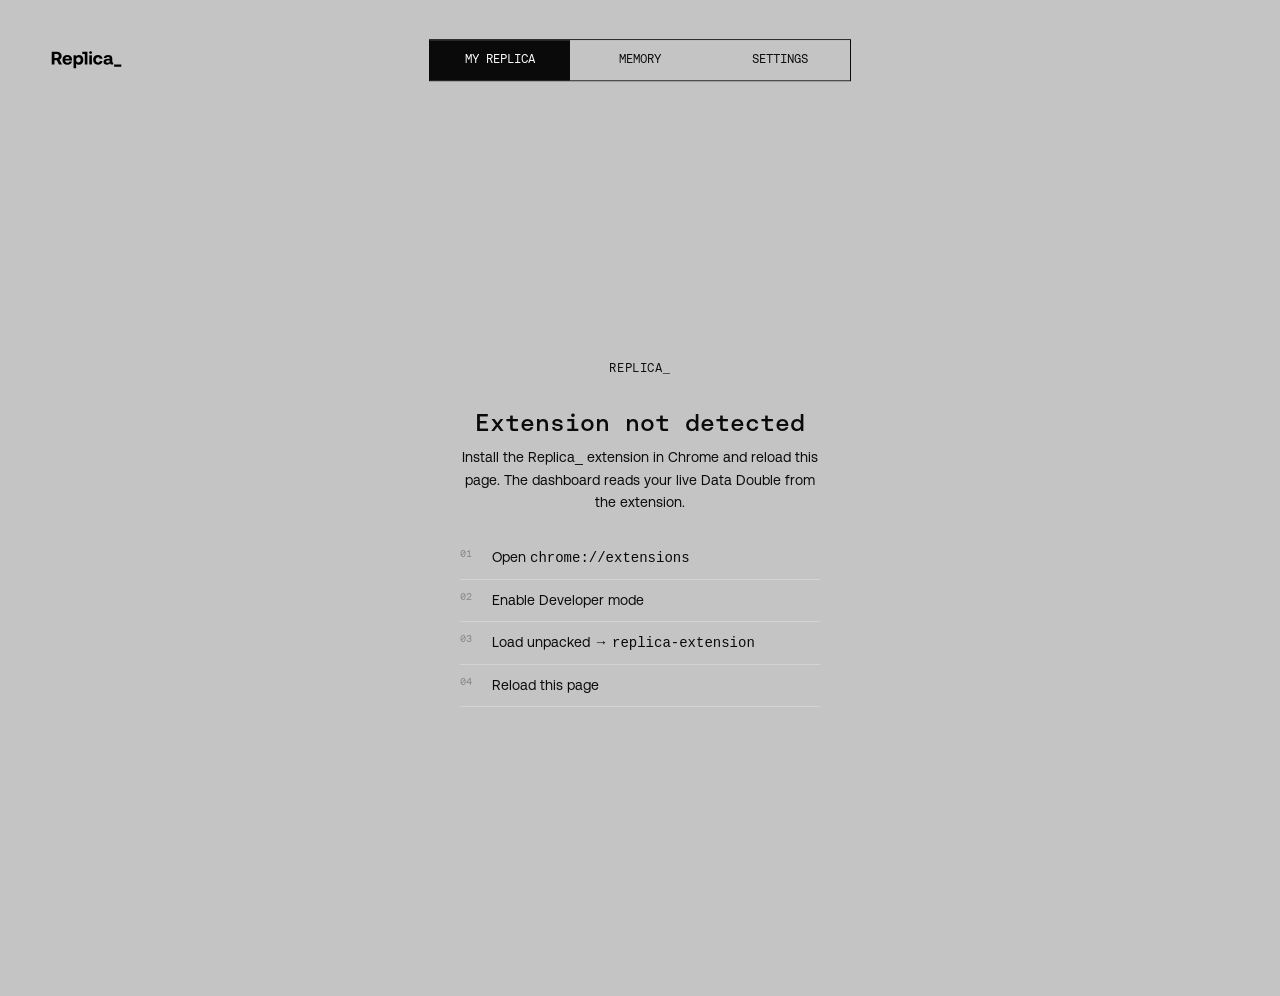
==== commit e375fdfc: "update" ====
--- a/replica-webapp/index.html
+++ b/replica-webapp/index.html
@@ -101,106 +101,151 @@
 }
 .meta-row span { color: var(--text); }
 
-/* ── DEVICE CARD (left column) ───────────── */
+/* ── CURRENT PROFILE HERO (top of dashboard, no card) ─ */
+.cp-hero {
+  display: flex;
+  flex-direction: column;
+  gap: var(--space-sm);
+  padding: var(--space-md) 0 var(--space-xl);
+}
+.cp-eyebrow {
+  font: var(--type-sys-header);
+  text-transform: uppercase;
+  letter-spacing: 0.18em;
+  color: var(--text);
+}
+.cp-sentence {
+  font-family: 'Aeonik Mono', monospace;
+  font-weight: 500;
+  font-size: clamp(24px, 3.4vw, 44px);
+  line-height: 1.25;
+  letter-spacing: -0.01em;
+  text-transform: uppercase;
+  color: var(--text);
+}
+.cp-sentence > span { display: inline; }
+.cp-sentence .cp-voc {
+  cursor: pointer;
+  padding: 0 4px;
+  transition: background .12s, color .12s;
+}
+.cp-sentence .cp-voc:hover {
+  background: var(--neutral-950);
+  color: var(--color-white);
+}
+
+@media (max-width: 640px) {
+  .cp-hero { padding: var(--space-sm) 0 var(--space-lg); }
+  .cp-sentence {
+    font-size: clamp(18px, 5.5vw, 26px);
+    line-height: 1.3;
+  }
+}
+
+/* ── DEVICE CARD (sidebar of dashboard) ───── */
 .device-card {
   background: var(--surface);
   border-radius: var(--radius-sm);
   padding: var(--space-lg);
   display: flex;
   flex-direction: column;
-  gap: var(--space-lg);
-  flex: 1;
-}
-.device-card .eyebrow {
-  font: var(--type-sys-header);
-  text-transform: uppercase;
-  color: var(--text);
-}
-.device-meta { display: flex; flex-direction: column; gap: 2px; }
+  gap: var(--space-md);
+  min-width: 0;
+}
+.device-info {
+  display: flex;
+  flex-direction: column;
+  align-self: start;
+  min-width: 0;
+}
+.device-info > .eyebrow {
+  font: var(--type-sys-header);
+  text-transform: uppercase;
+  color: var(--text);
+  margin-bottom: var(--space-sm);
+}
 .device-illu-wrap {
-  flex: 1;
   display: flex;
   align-items: center;
   justify-content: center;
-  padding: var(--space-md) 0;
-  min-height: 360px;
+  padding: var(--space-sm) 0;
+  min-height: 220px;
+  height: 100%;
+}
+@media (max-width: 720px) {
+  .device-illu-wrap { min-height: 160px; }
 }
 .device-illu-img {
   position: relative;
   width: 100%;
-  max-width: 460px;
+  max-width: 280px;
 }
 .device-illu-img img { display: block; width: 100%; height: auto; }
-.device-sentence-box {
-  position: absolute;
-  /* Positioned to fit inside the screen rectangle of the device PNG */
-  top: 7%;
-  left: 43.5%;
-  right: 8%;
-  bottom: 67.5%;
-  display: flex;
-  align-items: center;
-  font-family: 'Aeonik Mono', monospace;
-  font-weight: 500;
-  /* Fluid: small box → small text. Capped at 11px on desktop. */
-  font-size: clamp(7.5px, 2.4vw, 11px);
-  line-height: 1.35;
-  text-transform: uppercase;
-  color: var(--text);
-  letter-spacing: 0;
-  padding: 8px 10px;
-  overflow: hidden;
-  text-align: left;
-  word-break: normal;
-  overflow-wrap: break-word;
-}
 
 /* ── MAIN GRID (dashboard) ────────────────── */
+/* Stacked layout at all widths: replica device card full-width on top,
+   category grid below — same vertical structure as the tablet view. */
 .dash-grid {
   display: grid;
-  grid-template-columns: minmax(0, 1fr) minmax(0, 1fr);
-  align-items: stretch;
+  grid-template-columns: minmax(0, 1fr) minmax(260px, 360px);
   gap: var(--space-md);
-}
-.dash-grid > .left-col {
+  align-items: start;
+}
+@media (max-width: 960px) {
+  .dash-grid { grid-template-columns: 1fr; }
+}
+.cat-grid {
   display: flex;
   flex-direction: column;
   min-width: 0;
 }
-.cat-grid {
+
+/* ── CATEGORY ROWS (single-card list) ──────── */
+.cat-card {
+  background: transparent;
+  border-radius: 0;
+  padding: var(--space-md) 0;
+  border-top: 1px solid var(--border);
+  cursor: default;
   display: grid;
-  grid-template-columns: 1fr 1fr;
-  grid-auto-rows: 1fr;
+  grid-template-columns: 90px minmax(0, 1.4fr) minmax(0, 1fr) 60px 60px 80px 60px 70px;
   gap: var(--space-md);
-  min-width: 0;
-}
-@media (max-width: 960px) {
-  .dash-grid { grid-template-columns: 1fr; }
-  .cat-grid  { grid-auto-rows: auto; }
-}
-
-/* ── CATEGORY CARDS (new-style) ──────────── */
-.cat-card {
-  background: var(--surface);
-  border-radius: var(--radius-sm);
-  padding: var(--space-lg);
-  cursor: pointer;
-  display: flex;
-  flex-direction: column;
-  gap: var(--space-md);
-  transition: box-shadow .15s;
-}
-.cat-card:hover { box-shadow: 0 4px 16px rgba(0,0,0,.06); }
-.cat-card.nil { cursor: default; }
+  align-items: center;
+}
+.cat-card:first-child { border-top: none; padding-top: 0; }
+.cat-card:last-child { padding-bottom: 0; }
 .cat-card.nil .cat-title { color: var(--text-mid); }
 .cat-card.nil .cat-sum  { color: var(--text-mid); }
-.cat-card.dc  { box-shadow: inset 0 0 0 1px var(--accent-decontext); }
+
+/* Column header row */
+.cat-card.cat-header {
+  padding-bottom: var(--space-sm);
+}
+.cat-card.cat-header .cat-col {
+  font: var(--type-sys-meta);
+  text-transform: uppercase;
+  letter-spacing: 0.18em;
+  color: var(--text-mid);
+}
+
+/* Per-column tweaks */
+.cat-col { min-width: 0; }
+.cat-col-w, .cat-col-a, .cat-col-p, .cat-col-n, .cat-col-dc {
+  font: var(--type-code-block);
+  color: var(--text);
+}
+.cat-col-dc .cat-dc-count {
+  margin-top: 0;
+  align-self: auto;
+}
 
 .cat-head {
   display: flex;
+  flex-direction: column;
   align-items: flex-start;
-  justify-content: space-between;
-}
+  gap: var(--space-sm);
+}
+.cat-head .cat-status { align-self: flex-start; }
 .cat-eyebrow {
   font: var(--type-sys-header);
   text-transform: uppercase;
@@ -219,11 +264,15 @@
 .cat-status.inactive { background: transparent; color: var(--neutral-700); border: 1px solid var(--neutral-700); padding: 1px 11px; }
 
 .cat-title {
+  font: var(--type-sys-header);
+  text-transform: uppercase;
+  color: var(--text);
+}
+.cat-head .cat-eyebrow {
   font: var(--type-h1);
   letter-spacing: -0.03125em;
   text-transform: none;
 }
-.cat-card.dc  .cat-title { color: var(--accent-decontext); }
 
 .cat-sum {
   font: var(--type-body-small);
@@ -256,6 +305,16 @@
   text-transform: uppercase;
   color: var(--text);
   margin-top: auto;
+}
+.cat-dc-count {
+  display: inline-flex;
+  align-self: flex-start;
+  font: var(--type-sys-header);
+  text-transform: uppercase;
+  color: var(--color-white);
+  background: var(--accent-decontext);
+  padding: 2px 10px;
+  margin-top: var(--space-xs);
 }
 
 /* ── EVENT PANEL ─────────────────────────── */
@@ -309,7 +368,7 @@
 /* Event log row */
 .ev {
   display: grid;
-  grid-template-columns: 120px 60px 1fr 80px;
+  grid-template-columns: 160px 60px 1fr 80px;
   align-items: center;
   gap: var(--space-md);
   padding: var(--space-md) 0;
@@ -484,12 +543,14 @@
 .nav-btns { display: flex; gap: 8px; }
 .nav-btn {
   width: 32px; height: 32px;
-  background: var(--neutral-300);
-  color: var(--text);
-  border: none;
+  background: var(--surface);
+  color: var(--text);
+  border: 1px solid var(--border);
   cursor: pointer;
   font: var(--type-code-block);
-}
+  transition: background .12s, color .12s;
+}
+.nav-btn:hover:not(:disabled) { background: var(--neutral-950); color: var(--color-white); border-color: var(--neutral-950); }
 .nav-btn:disabled { opacity: .3; cursor: default; }
 .dot-row { display: flex; gap: 16px; margin-bottom: var(--space-md); flex-wrap: wrap; }
 .mem-sent { font: var(--type-code-block); text-transform: uppercase; line-height: 1.85; }
@@ -500,28 +561,23 @@
   text-align: center;
 }
 
-/* ── Save current sentence card ─────────────── */
+/* ── Memory hero heading ────────────────────── */
+.mem-hero {
+  font: var(--type-h1);
+  letter-spacing: -0.03125em;
+  color: var(--text);
+  padding: var(--space-md) 0 var(--space-xl);
+}
+
+/* ── Save snapshot action row ───────────────── */
 .mem-save {
   display: flex;
-  align-items: center;
-  gap: var(--space-lg);
-  background: var(--surface);
-  border-radius: var(--radius-sm);
-  padding: var(--space-lg);
+  justify-content: flex-end;
   margin-bottom: var(--space-xs);
 }
-.mem-save-left { flex: 1; min-width: 0; }
-.mem-save-eyebrow {
-  font: var(--type-sys-header);
-  text-transform: uppercase;
-  color: var(--text);
-  margin-bottom: var(--space-xs);
-}
-.mem-save-sentence {
-  font: var(--type-code-block);
-  text-transform: uppercase;
-  color: var(--text);
-  line-height: 1.5;
+/* Inline save button next to TODAY in the week-nav */
+.mem-week-nav .mem-save-btn {
+  padding: 6px 14px;
 }
 .mem-save-btn {
   flex-shrink: 0;
@@ -548,9 +604,9 @@
 
 /* ── Week picker (calendar) ─────────────────── */
 .mem-week-picker {
-  background: var(--surface);
-  border-radius: var(--radius-sm);
-  padding: var(--space-md) var(--space-lg);
+  background: transparent;
+  border-radius: 0;
+  padding: 0;
   margin-bottom: var(--space-md);
 }
 .mem-week-nav {
@@ -586,15 +642,15 @@
   justify-content: center;
   gap: 4px;
   padding: var(--space-sm) 4px;
-  background: transparent;
+  background: var(--surface);
   border: 1px solid var(--border);
   cursor: pointer;
   color: var(--text);
-  transition: background .15s, border-color .15s;
+  transition: background .15s, border-color .15s, color .15s;
 }
 .mem-day:hover { border-color: var(--neutral-700); }
 .mem-day.has-snap { border-color: var(--neutral-950); }
-.mem-day.is-today { background: var(--neutral-300); }
+.mem-day.is-today { background: var(--color-white); border-color: var(--neutral-950); }
 .mem-day.is-selected { background: var(--neutral-950); color: var(--color-white); border-color: var(--neutral-950); }
 .mem-day.is-future { opacity: 0.35; cursor: default; pointer-events: none; }
 .mem-day-dow {
@@ -644,6 +700,19 @@
 }
 .prof-col { display: flex; flex-direction: column; gap: var(--space-md); }
 @media (max-width: 720px) { .prof-stack { grid-template-columns: 1fr; } }
+
+/* Profile: EDIT PROFILE sits at the bottom of the Personal Information card */
+#scr-profile .ds-card { display: flex; flex-direction: column; }
+#scr-profile #btnEditProfile {
+  margin-top: auto;
+  align-self: stretch;
+  text-align: center;
+}
+/* Static (non-interactive) variant of mem-save-btn — identical visuals */
+.mem-save-btn.p-btn-static {
+  pointer-events: none;
+  cursor: default;
+}
 .card-head {
   display: flex; align-items: center; justify-content: space-between;
   gap: var(--space-md);
@@ -672,9 +741,6 @@
 .p-row:last-of-type { padding-bottom: 0; }
 .p-k { font: var(--type-body-base); }
 .p-v { font: var(--type-code-block); color: var(--text-mid); }
-.p-v-amp { color: var(--accent-amplify); }
-.p-v-poi { color: var(--accent-poison); }
-.p-v-dc  { color: var(--accent-decontext); }
 
 /* Pref controls — toggle switch + time input */
 .pref-right { display: inline-flex; align-items: center; gap: var(--space-sm); }
@@ -778,6 +844,18 @@
   text-transform: uppercase;
   cursor: pointer;
 }
+.modal-actions { display: flex; gap: var(--space-sm); }
+.modal-actions .modal-x { flex: 1; width: auto; }
+.modal-cancel {
+  flex: 1; padding: 12px;
+  background: transparent; color: var(--neutral-950);
+  border: 1px solid var(--neutral-950);
+  font: var(--type-sys-header);
+  text-transform: uppercase;
+  cursor: pointer;
+}
+.modal-danger { background: var(--color-error); }
+.modal-danger:hover { background: #8A1414; }
 
 /* ── NOT CONNECTED ───────────────────────── */
 .nc-logo { font: var(--type-sys-header); text-transform: uppercase; letter-spacing: 0.05em; margin-bottom: var(--space-xl); }
@@ -822,14 +900,9 @@
     padding: 14px 8px;
   }
 
-  /* Memory: stack the save card */
-  .mem-save {
-    flex-direction: column;
-    align-items: stretch;
-    gap: var(--space-md);
-  }
-  .mem-save-btn { width: 100%; }
-  .mem-week-picker { padding: var(--space-sm) var(--space-md); }
+  /* Memory: allow the week-nav controls to wrap on narrow screens */
+  .mem-week-nav { flex-wrap: wrap; }
+  .mem-week-picker { padding: 0; }
   .mem-week-days { gap: 4px; }
   .mem-day { padding: var(--space-xs) 2px; }
 
@@ -848,15 +921,7 @@
   .p-row, .dz-row { flex-wrap: wrap; gap: var(--space-xs); }
 
   /* Device illustration shorter on mobile */
-  .device-illu-wrap { min-height: 240px; }
-
-  /* Device sentence: shrink the type & expand the box so the full quote fits */
-  .device-sentence-box {
-    bottom: 58%;          /* taller box — was 67.5% */
-    font-size: clamp(6px, 1.9vw, 9px);
-    line-height: 1.2;
-    padding: 4px 6px;
-  }
+  .device-illu-wrap { min-height: 160px; }
 
   /* Bar chart fits the viewport on mobile */
   .chart { gap: 3px; padding: 0; }
@@ -864,37 +929,8 @@
   .hrs { gap: 3px; }
   .hr  { font-size: 9px; letter-spacing: 0.05em; }
 
-  /* Category cards in a single horizontal-scrolling row */
-  .cat-grid {
-    display: flex;
-    grid-template-columns: none;
-    grid-auto-rows: auto;
-    overflow-x: auto;
-    overflow-y: hidden;
-    flex-wrap: nowrap;
-    gap: var(--space-md);
-    /* Bleed to the viewport edges so cards can scroll edge-to-edge */
-    margin: 0 calc(var(--space-md) * -1);
-    padding: 0 var(--space-md) var(--space-xs);
-    scroll-snap-type: x mandatory;
-    -webkit-overflow-scrolling: touch;
-  }
-  .cat-grid::-webkit-scrollbar { display: none; }
-  .cat-card {
-    flex: 0 0 78%;
-    max-width: 280px;
-    scroll-snap-align: start;
-  }
-
-  /* Profile: move EDIT PROFILE button to the bottom of its card */
-  #scr-profile .ds-card { display: flex; flex-direction: column; }
-  #scr-profile .card-head { display: contents; }
-  #scr-profile .card-head .cat-eyebrow { margin-bottom: var(--space-md); }
-  #scr-profile #btnEditProfile {
-    order: 999;
-    margin-top: var(--space-md);
-    width: 100%;
-  }
+  /* Profile: EDIT PROFILE button stretches full-width on mobile */
+  #scr-profile #btnEditProfile { width: 100%; }
 }
 </style>
 </head>
@@ -905,9 +941,9 @@
   <div class="topnav" id="topnav">
     <div class="topnav-logo"><img src="img/logo.svg" alt="Replica_"></div>
     <nav class="topnav-tabs">
-      <button class="ds-tab is-active" id="nv-device"  onclick="switchTab('device')">DEVICE</button>
+      <button class="ds-tab is-active" id="nv-device"  onclick="switchTab('device')">MY REPLICA</button>
       <button class="ds-tab"            id="nv-memory"  onclick="switchTab('memory')">MEMORY</button>
-      <button class="ds-tab"            id="nv-profile" onclick="switchTab('profile')">PROFILE</button>
+      <button class="ds-tab"            id="nv-profile" onclick="switchTab('profile')">SETTINGS</button>
     </nav>
   </div>
 
@@ -930,27 +966,35 @@
     <!-- DEVICE -->
     <div class="screen active" id="scr-device">
       <div class="scroll">
+        <!-- TOP: Current profile hero sentence (no card background) -->
+        <div class="cp-hero">
+          <div class="cp-eyebrow">CURRENT PROFILE</div>
+          <div class="cp-sentence" id="currentProfileSent">Loading…</div>
+        </div>
+
         <div class="dash-grid">
-          <!-- LEFT: Single device card with meta on top + illustration filling the rest -->
-          <div class="left-col">
-            <div class="device-card">
+          <!-- Categories list (single card, one row per category) -->
+          <div class="ds-card">
+            <div class="cat-eyebrow" style="margin-bottom:var(--space-md)">CATEGORIES</div>
+            <div class="cat-grid" id="catGrid"></div>
+          </div>
+
+          <!-- Device card sits next to the categories -->
+          <div class="device-card">
+            <div class="device-info">
               <div class="eyebrow">REPLICA_ MOD 01</div>
-              <div class="device-meta">
-                <div class="meta-row"><span>Status</span><span id="mStatus">Synced with device</span></div>
-                <div class="meta-row"><span>Last compilation:</span><span id="mLast">—</span></div>
-                <div class="meta-row"><span>Events:</span><span id="mPts">—</span></div>
-              </div>
-              <div class="device-illu-wrap">
-                <div class="device-illu-img">
-                  <img src="img/device_illustration.png" alt="Device">
-                  <div class="device-sentence-box" id="sentenceEl">Loading…</div>
-                </div>
+              <div class="p-row"><span class="p-k">Status</span><span class="p-v" id="mStatus">Synced with device</span></div>
+              <div class="p-row"><span class="p-k">Last compilation</span><span class="p-v" id="mLast">—</span></div>
+              <div class="p-row"><span class="p-k">Events</span><span class="p-v" id="mPts">—</span></div>
+              <div class="p-row"><span class="p-k">Pairing status</span><span class="p-v" id="mDevStatus">—</span></div>
+              <div class="p-row"><span class="p-k">Device IP</span><span class="p-v" id="mDevIp">—</span></div>
+            </div>
+            <div class="device-illu-wrap">
+              <div class="device-illu-img">
+                <img src="img/device_illustration.png" alt="Device">
               </div>
             </div>
           </div>
-
-          <!-- RIGHT: 6 category cards in 2×3 equal-height grid -->
-          <div class="cat-grid" id="catGrid"></div>
         </div>
 
         <!-- Event panel -->
@@ -980,27 +1024,22 @@
     <!-- MEMORY -->
     <div class="screen" id="scr-memory">
       <div class="scroll">
-        <!-- Save current sentence -->
-        <div class="mem-save">
-          <div class="mem-save-left">
-            <div class="mem-save-eyebrow">CURRENT SENTENCE</div>
-            <div class="mem-save-sentence" id="memCurrentSent">—</div>
-          </div>
-          <button class="mem-save-btn" id="btnSaveSnap">SAVE TO MEMORY</button>
-        </div>
-        <div class="mem-save-status" id="memSaveStatus"></div>
-
-        <!-- Week picker -->
+        <!-- Hero description at top -->
+        <h1 class="mem-hero">A static reflection of the algorithmic session. Snapshots are compiled automatically every day at <span id="memSnapTime">18:00</span>, or saved manually.</h1>
+
+        <!-- Week picker with TODAY + SAVE TO MEMORY inline -->
         <div class="mem-week-picker">
-          <div class="body-desc">A static reflection of the algorithmic session. Snapshots are compiled automatically every day at <span id="memSnapTime">18:00</span>, or saved manually.</div>
           <div class="mem-week-nav">
             <button class="nav-btn" id="wPrev">←</button>
             <span class="mem-week-label" id="wRange">—</span>
             <button class="nav-btn" id="wNext">→</button>
             <button class="mem-week-today" id="wToday">TODAY</button>
+            <button class="mem-save-btn" id="btnSaveSnap">SAVE TO MEMORY</button>
           </div>
           <div class="mem-week-days" id="wDays"></div>
         </div>
+
+        <div class="mem-save-status" id="memSaveStatus"></div>
 
         <div id="wList"></div>
       </div>
@@ -1013,16 +1052,24 @@
           <div class="ds-card">
             <div class="card-head">
               <div class="cat-eyebrow">PERSONAL INFORMATION</div>
-              <button class="mem-save-btn" id="btnEditProfile">EDIT PROFILE</button>
             </div>
             <div class="p-row">
               <span class="p-k">Username</span>
               <span class="p-v" id="pUsername">—</span>
             </div>
             <div class="p-row">
-              <span class="p-k">Device ID</span>
-              <span class="p-v" id="pDeviceId" style="font-size:11px;max-width:60%;overflow:hidden;text-overflow:ellipsis;white-space:nowrap">—</span>
+              <span class="p-k">Paired device</span>
+              <span class="p-v">Replica_ Mod 01</span>
             </div>
+            <div class="p-row">
+              <span class="p-k">Pairing status</span>
+              <span class="p-v" id="pDevStatus">—</span>
+            </div>
+            <div class="p-row">
+              <span class="p-k">Device IP</span>
+              <span class="p-v" id="pDevIp">—</span>
+            </div>
+            <div class="mem-save-btn p-btn-static" id="btnEditProfile">EDIT PROFILE</div>
           </div>
 
           <div class="ds-card">
@@ -1063,6 +1110,7 @@
             <div class="dz-t">⚠ Irreversible actions</div>
             <div class="dz-row"><span class="dz-l">Reset all data</span><button class="dz-btn" id="btnReset">Reset</button></div>
             <div class="dz-row"><span class="dz-l">Reset memory quotes</span><button class="dz-btn" id="btnResetSnaps">Reset</button></div>
+            <div class="dz-row"><span class="dz-l">Delete all decontext. logs</span><button class="dz-btn" id="btnResetDecontext">Delete</button></div>
           </div>
         </div>
       </div>
@@ -1076,6 +1124,17 @@
   <button class="modal-x" onclick="closeModal()">Got it</button></div>
 </div>
 
+<div class="modal-ov" id="confirmOv" onclick="if(event.target===this)closeConfirm()">
+  <div class="modal">
+    <div class="modal-t" id="confirmT"></div>
+    <div class="modal-b" id="confirmB"></div>
+    <div class="modal-actions">
+      <button class="modal-cancel" onclick="closeConfirm()">Cancel</button>
+      <button class="modal-x modal-danger" id="confirmYes">Confirm</button>
+    </div>
+  </div>
+</div>
+
 <script src="app.js"></script>
 </body>
 </html>
--- a/replica-webapp/design-system.css
+++ b/replica-webapp/design-system.css
@@ -82,6 +82,7 @@
   --color-green:        #1DFF5D;
   --color-purple:       #5E1FFF;
   --color-orange:       #FF5E1F;
+  --brand-orange-100:   #FFF0E8;
 
   /* Semantic aliases (new-style) */
   --bg:                 var(--neutral-300);   /* page bg */
@@ -94,13 +95,13 @@
   --text-dim:           #B0B2B0;
 
   --accent-amplify:     var(--color-green);
-  --accent-poison:      var(--color-orange);
-  --accent-decontext:   var(--color-purple);
+  --accent-poison:      var(--color-purple);
+  --accent-decontext:   var(--color-orange);
 
   --amplify-bg:         rgba(29,255,93,0.10);
-  --poison-bg:          rgba(255,94,31,0.10);
-  --decontext-bg:       #EFE8FF;   /* data/decontext-bg from Figma */
-  --decontext-border:   rgba(94,31,255,0.25);
+  --poison-bg:          #EFE8FF;
+  --decontext-bg:       var(--brand-orange-100);
+  --decontext-border:   rgba(255,94,31,0.25);
 
   /* Semantic — UI feedback (not data state) */
   --color-error:        #B91C1C;
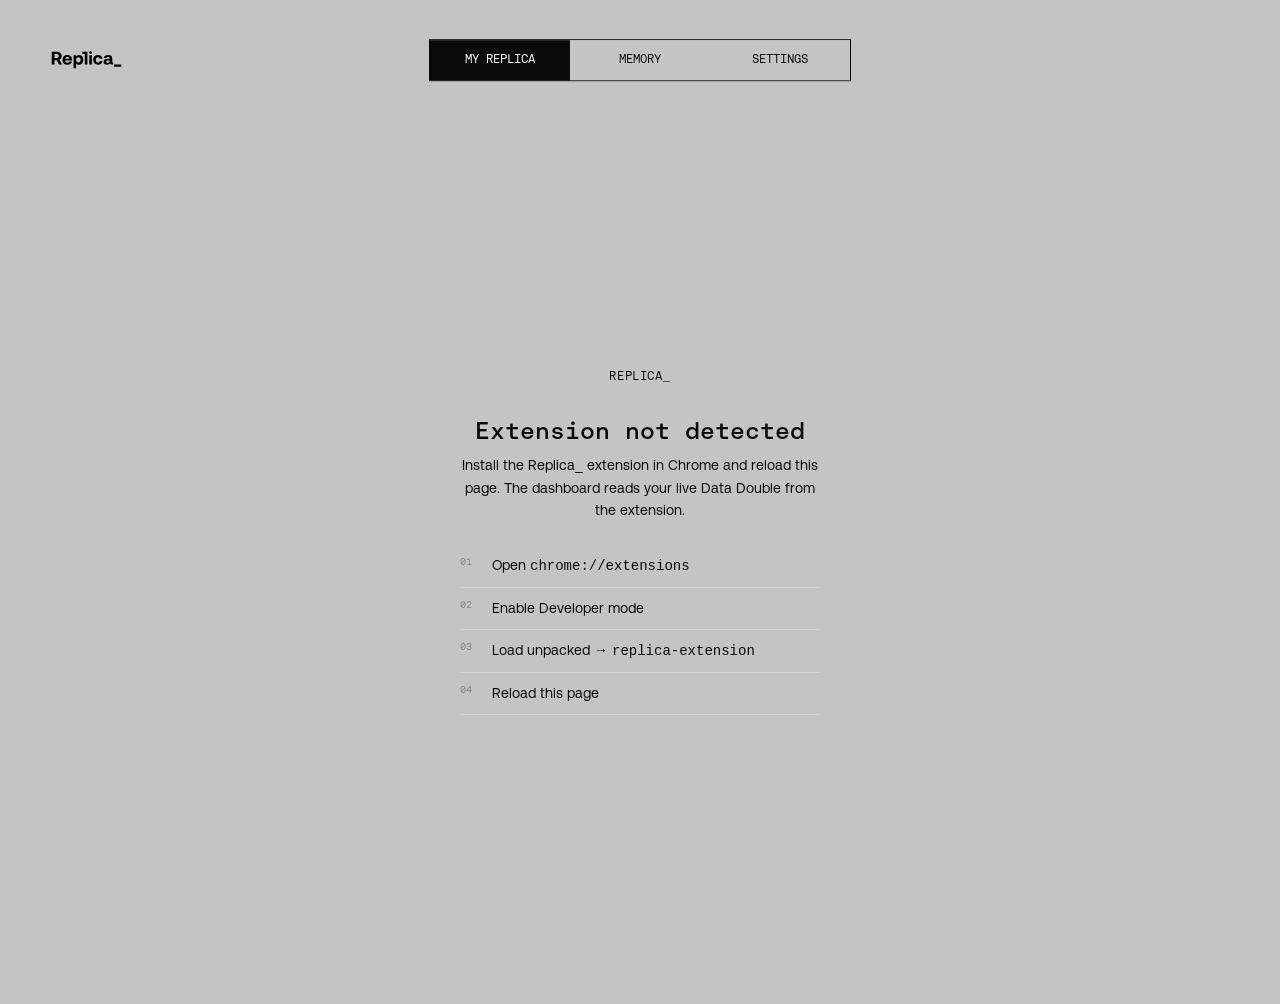
==== commit 5edd9c91: "dash" ====
--- a/replica-webapp/index.html
+++ b/replica-webapp/index.html
@@ -46,7 +46,9 @@
   display: grid;
   grid-template-columns: 1fr auto 1fr;
   align-items: center;
-  padding: var(--space-md) var(--space-2xl) var(--space-lg);
+  /* Bottom padding matches .app's padding-top (--space-xl) so the gap
+     under the tabs equals the gap above the topnav itself. */
+  padding: var(--space-md) var(--space-2xl) var(--space-xl);
 }
 .topnav-logo {
   justify-self: start;
@@ -122,16 +124,37 @@
   letter-spacing: -0.01em;
   text-transform: uppercase;
   color: var(--text);
+  /* When a vocable expands on hover, the trailing sentence text must
+     reflow with it instead of overflowing the container. */
+  overflow-wrap: break-word;
+  word-break: break-word;
 }
 .cp-sentence > span { display: inline; }
 .cp-sentence .cp-voc {
   cursor: pointer;
   padding: 0 4px;
+  /* Let the expanded [CATEGORY: WORD] break at any point — without this,
+     a long category label has no internal break opportunity and overflows
+     the line at narrow widths. */
+  overflow-wrap: anywhere;
   transition: background .12s, color .12s;
 }
 .cp-sentence .cp-voc:hover {
   background: var(--neutral-950);
   color: var(--color-white);
+}
+.cp-sentence .cp-voc:hover .cp-voc-word::before {
+  content: attr(data-label) ": ";
+}
+/* Decontextualized vocable: text blinks visible/hidden (Arduino DC_BLINK_INTERVAL_MS = 800).
+   Using opacity (not visibility) so the span stays clickable during the
+   off-half of the cycle. */
+@keyframes cp-dc-blink {
+  0%, 50%      { opacity: 1; }
+  50.01%, 100% { opacity: 0; }
+}
+.cp-sentence .cp-voc-dc {
+  animation: cp-dc-blink 1.6s steps(1, end) infinite;
 }
 
 @media (max-width: 640px) {
@@ -152,35 +175,33 @@
   gap: var(--space-md);
   min-width: 0;
 }
-.device-info {
-  display: flex;
-  flex-direction: column;
-  align-self: start;
-  min-width: 0;
-}
-.device-info > .eyebrow {
-  font: var(--type-sys-header);
-  text-transform: uppercase;
-  color: var(--text);
-  margin-bottom: var(--space-sm);
-}
-.device-illu-wrap {
+.device-head {
+  display: flex;
+  align-items: center;
+  justify-content: space-between;
+  gap: var(--space-md);
+}
+.device-head .eyebrow {
+  font: var(--type-sys-header);
+  text-transform: uppercase;
+  color: var(--text);
+}
+.device-icon {
+  width: 32px;
+  height: 32px;
+  flex-shrink: 0;
   display: flex;
   align-items: center;
   justify-content: center;
-  padding: var(--space-sm) 0;
-  min-height: 220px;
-  height: 100%;
-}
-@media (max-width: 720px) {
-  .device-illu-wrap { min-height: 160px; }
-}
-.device-illu-img {
-  position: relative;
-  width: 100%;
-  max-width: 280px;
-}
-.device-illu-img img { display: block; width: 100%; height: auto; }
+}
+.device-icon img { width: 100%; height: 100%; object-fit: contain; display: block; }
+.device-info {
+  display: flex;
+  flex-direction: column;
+  flex: 1;
+  min-width: 0;
+}
+.device-card .p-row { flex: 1; }
 
 /* ── MAIN GRID (dashboard) ────────────────── */
 /* Stacked layout at all widths: replica device card full-width on top,
@@ -189,7 +210,7 @@
   display: grid;
   grid-template-columns: minmax(0, 1fr) minmax(260px, 360px);
   gap: var(--space-md);
-  align-items: start;
+  align-items: stretch;
 }
 @media (max-width: 960px) {
   .dash-grid { grid-template-columns: 1fr; }
@@ -198,6 +219,7 @@
   display: flex;
   flex-direction: column;
   min-width: 0;
+  container-type: inline-size;
 }
 
 /* ── CATEGORY ROWS (single-card list) ──────── */
@@ -208,7 +230,7 @@
   border-top: 1px solid var(--border);
   cursor: default;
   display: grid;
-  grid-template-columns: 90px minmax(0, 1.4fr) minmax(0, 1fr) 60px 60px 80px 60px 70px;
+  grid-template-columns: minmax(0, 1.4fr) minmax(0, 1fr) 150px 60px 60px 80px 60px 70px;
   gap: var(--space-md);
   align-items: center;
 }
@@ -239,6 +261,41 @@
   align-self: auto;
 }
 
+/* Progressive column hiding as the card narrows.
+   Container queries respond to .cat-grid's actual width, which jumps when
+   the dash-grid stacks at viewport ≤960px. */
+@container (max-width: 900px) {
+  .cat-card {
+    grid-template-columns: minmax(0, 1.4fr) minmax(0, 1fr) 150px 60px 60px 60px;
+  }
+  .cat-col-p, .cat-col-dc { display: none; }
+}
+@container (max-width: 700px) {
+  .cat-card {
+    grid-template-columns: minmax(0, 1.4fr) minmax(0, 1fr) 150px 60px 60px;
+  }
+  .cat-col-n { display: none; }
+}
+@container (max-width: 540px) {
+  .cat-card {
+    grid-template-columns: minmax(0, 1.4fr) minmax(0, 1fr) 150px;
+    gap: var(--space-sm);
+  }
+  .cat-col-w, .cat-col-a { display: none; }
+}
+@container (max-width: 380px) {
+  .cat-card {
+    grid-template-columns: minmax(0, 1fr) auto;
+    column-gap: var(--space-sm);
+    row-gap: var(--space-xs);
+    align-items: start;
+  }
+  .cat-card .cat-col-name   { grid-column: 1; grid-row: 1; }
+  .cat-card .cat-col-value  { grid-column: 1; grid-row: 2; }
+  .cat-card .cat-col-status { grid-column: 2; grid-row: 1 / span 2; align-self: center; }
+  .cat-card.cat-header { display: none; }
+}
+
 .cat-head {
   display: flex;
   flex-direction: column;
@@ -271,7 +328,7 @@
 .cat-head .cat-eyebrow {
   font: var(--type-h1);
   letter-spacing: -0.03125em;
-  text-transform: none;
+  text-transform: uppercase;
 }
 
 .cat-sum {
@@ -920,9 +977,6 @@
   /* Profile / danger-zone rows wrap on narrow screens */
   .p-row, .dz-row { flex-wrap: wrap; gap: var(--space-xs); }
 
-  /* Device illustration shorter on mobile */
-  .device-illu-wrap { min-height: 160px; }
-
   /* Bar chart fits the viewport on mobile */
   .chart { gap: 3px; padding: 0; }
   .chart .bar { min-width: 0; }
@@ -981,18 +1035,16 @@
 
           <!-- Device card sits next to the categories -->
           <div class="device-card">
+            <div class="device-head">
+              <div class="eyebrow">REPLICA_ MOD 01</div>
+              <div class="device-icon"><img src="img/device_illustration.png" alt="Device"></div>
+            </div>
             <div class="device-info">
-              <div class="eyebrow">REPLICA_ MOD 01</div>
               <div class="p-row"><span class="p-k">Status</span><span class="p-v" id="mStatus">Synced with device</span></div>
               <div class="p-row"><span class="p-k">Last compilation</span><span class="p-v" id="mLast">—</span></div>
               <div class="p-row"><span class="p-k">Events</span><span class="p-v" id="mPts">—</span></div>
               <div class="p-row"><span class="p-k">Pairing status</span><span class="p-v" id="mDevStatus">—</span></div>
               <div class="p-row"><span class="p-k">Device IP</span><span class="p-v" id="mDevIp">—</span></div>
-            </div>
-            <div class="device-illu-wrap">
-              <div class="device-illu-img">
-                <img src="img/device_illustration.png" alt="Device">
-              </div>
             </div>
           </div>
         </div>
